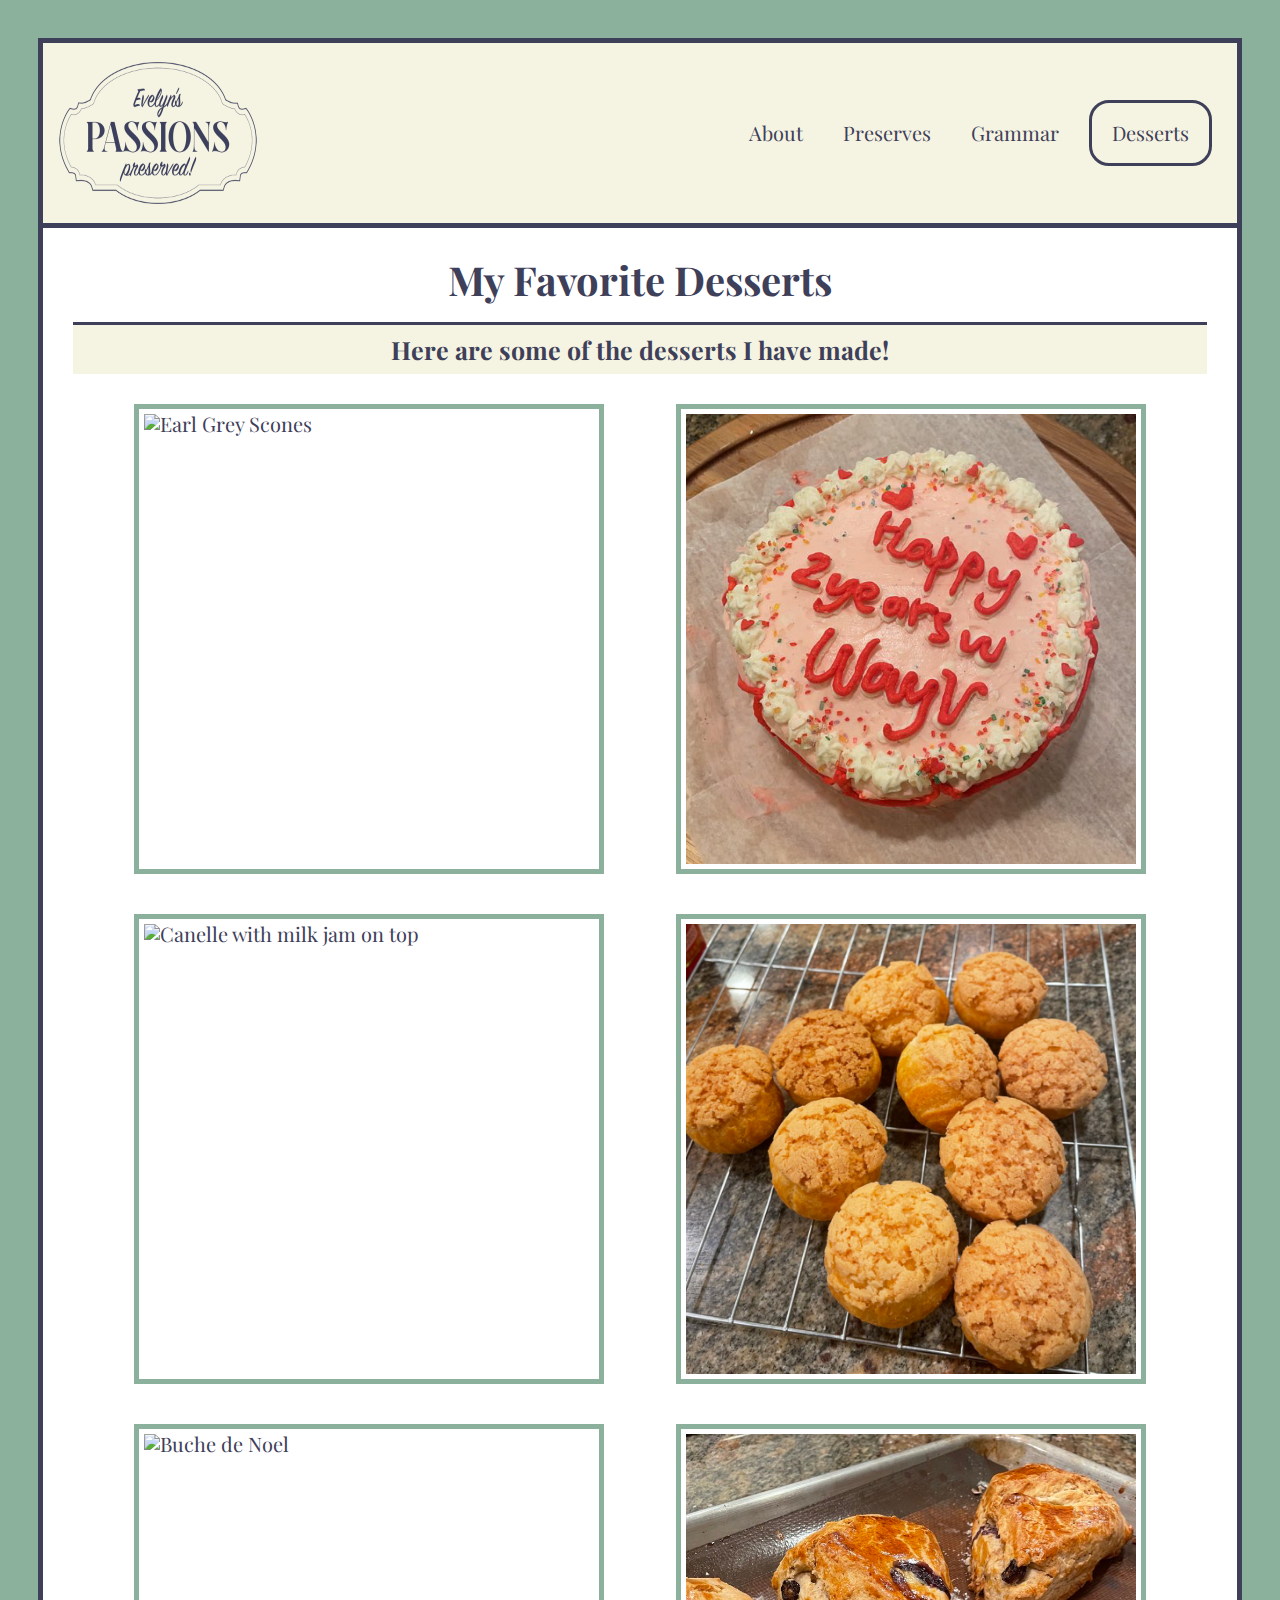
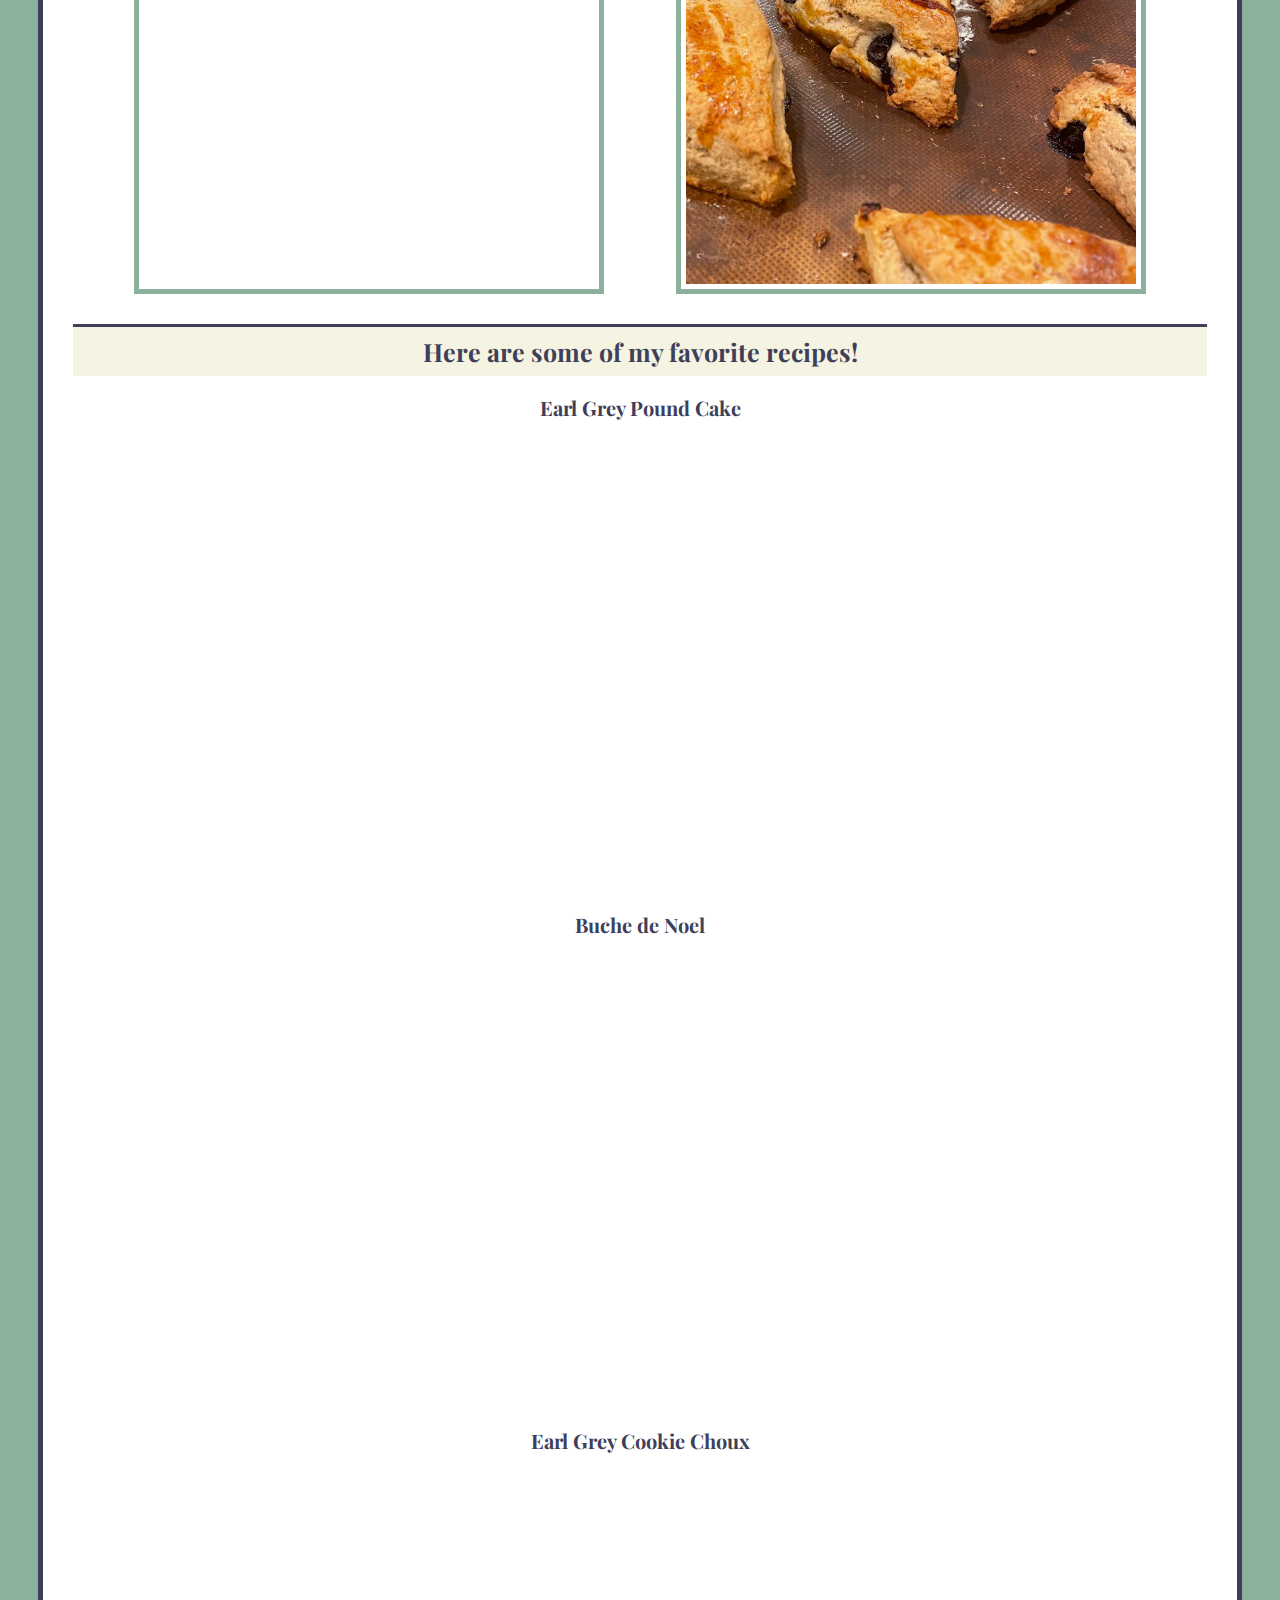
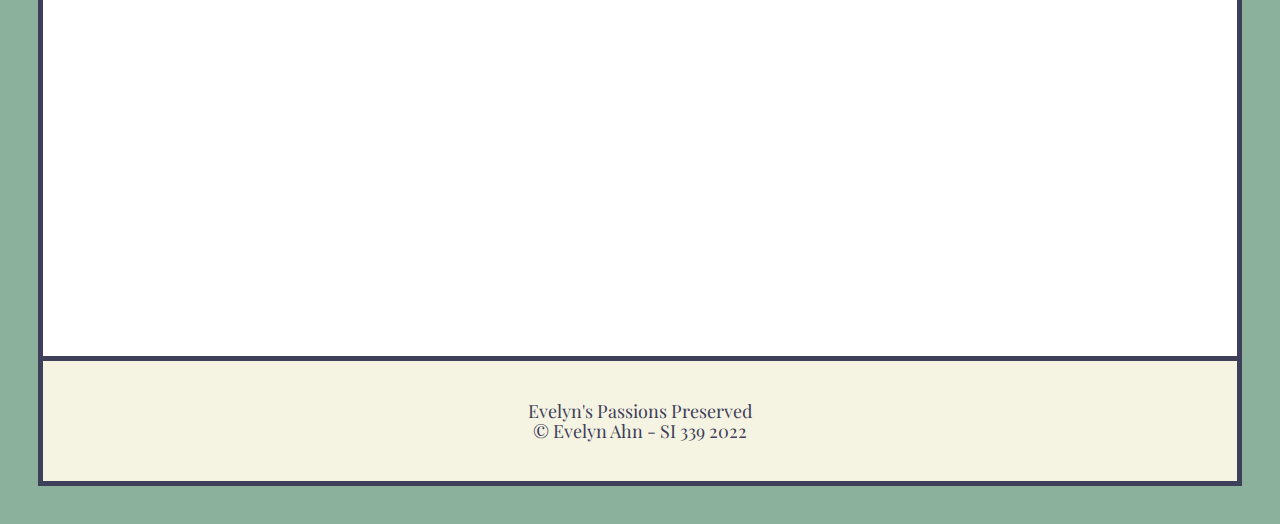
==== desserts.html @ 00dd128f "Add files via upload" ====
<!DOCTYPE html>
<html lang="en">
    <head>
        <meta charset="UTF-8">
        <meta http-equiv="X-UA-Compatible" content="IE=edge">
        <meta name="viewport" content="width=device-width, initial-scale=1.0">
        <title>Fruit Preservation Techniques</title>
        <link rel="icon" type="image/x-icon" href="images/icon.ico">
        <link rel="stylesheet" type="text/css" href="css/html5reset.css">
        <link rel="stylesheet" type="text/css" href="css/style.css">
    </head>
    <body>
        <a class="skip" href = "index.html">Skip to Main Content</a></div>
        <header>
            <img src="images/logo.png" alt="Evelyn's Passions Preserved Logo" id="logo">
            <nav>
                <ul>
                    <li><a href="index.html">About</a></li>
                    <li><a href="methods.html">Preserves</a></li>
                    <li><a href="grammar.html">Grammar</a></li>
                    <li class="active"><a href="desserts.html">Desserts</a></li>
                </ul>
            </nav>
        </header>
        <main>
            <h1>My Favorite Desserts</h1>
            <h2>Here are some of the desserts I have made!</h2>
            <div class="dessert-image" id="desserts">
                <img src="images/scone.png" alt="Earl Grey Scones">
                <img src="images/cake.png" alt="Pink cake with white decorations">
                <img src="images/canelles.png" alt="Canelle with milk jam on top">
                <img src="images/choux.png" alt="Earl Grey Cookie Choux">
                <img src="images/buchedenoel.png" alt="Buche de Noel">
                <img src="images/blueberryscone.png" alt="Blueberry Scones">
            </div>
            <h2>Here are some of my favorite recipes!</h2>
            <h3>Earl Grey Pound Cake</h3>
            <iframe src="https://www.youtube.com/embed/Ux8lz1vJN6s" title="YouTube video player" frameborder="0" allow="accelerometer; autoplay; clipboard-write; encrypted-media; gyroscope; picture-in-picture" allowfullscreen></iframe>
            <h3>Buche de Noel</h3>
            <iframe src="https://www.youtube.com/embed/ln437WSN3Ro" title="YouTube video player" frameborder="0" allow="accelerometer; autoplay; clipboard-write; encrypted-media; gyroscope; picture-in-picture" allowfullscreen></iframe>
            <h3>Earl Grey Cookie Choux</h3>
            <iframe src="https://www.youtube.com/embed/vNolSSomMWo" title="YouTube video player" frameborder="0" allow="accelerometer; autoplay; clipboard-write; encrypted-media; gyroscope; picture-in-picture" allowfullscreen></iframe>
        </main>
        <footer>
            <p>Evelyn's Passions Preserved<br>
            &copy; Evelyn Ahn - SI 339 2022</p>
        </footer>
    </body>
</html>
---- css/style.css ----
/* Imported Playfair Display, the main font for my portfolio */
@import url('https://fonts.googleapis.com/css?family=Playfair+Display&display=swap');

/* Animating logo */
#logo img {
    height: 60px;
    width: auto;
}
#logo {
    height: 150px;
    -webkit-transition: all 0.2s ease-out;
    transition: all 0.2s ease-out;
}
#logo {
    animation: fadingin;
    animation-duration: 3s; 
}  
@keyframes fadingin {
    from { opacity: 0;}
    to { opacity: 1;}
} 

/* mobile view */
body {
    color: #3e4059;
    background-color: #8bb19c;
    margin: 3%;
    font-family: 'Playfair Display', Helvetica, sans-serif;
}

header {
    background-color: #f5f3e1;
    border: 5px solid #3e4059;
    display: flex;
    padding: 15px;
    flex-direction: column;
    align-items: center;
}

nav li {
    padding: 20px;
    font-size: 20px;
    text-align: center;
    margin: auto;
    display: flex;
    flex-direction: column;
    align-items: center;
}

li:hover {
    background-color: #eecf97;
    box-shadow: 8px 8px 2px 1px #d38066;
    border-radius: 20px;
    padding: 15px;
    margin: 10px;
    transform: translateY(-4px);
}

li.active {
    border: solid #3e4059;
    border-radius: 20px;
    margin: 10px;
}

a {
    text-decoration: none;
}

li a {
    color: #3e4059;
}

div a, div p {
    margin: 20px;
}

ol {
    margin: 20px 60px;
}

ol li {
    background-color: #eecf97;
    box-shadow: 8px 8px 2px 1px #d38066;
    border-radius: 20px;
    padding: 15px;
    margin: 10px;
}

/* Styling buttons for going to different pages */
div a, #JamMaking {
    display: block;
    color: #3e4059;
    background-color: #f5f3e1;
    padding: 5px;
    border-radius: 30px;
    text-align: center;
}

main {
    background-color: #FFFFFF;
    padding: 20px;
    border: 5px solid #3e4059;
    border-top: 0;
    font-size: 20px;
}

h1 {
    text-align: center;
    font-weight: 700;
    font-size: 40px;
    padding: 12px;
    margin-bottom: 10px;
}

h2 {
    text-align: center;
    font-weight: 700;
    font-size: 25px;
    padding: 12px;
    border-top: solid 3px #3e4059;
    margin: 10px;
}

h3 {
    text-align: center;
    padding: 12px;
}

iframe{
    margin-left: auto;
    margin-right: auto;
    display: block;
    border-radius: 5px;
  }

p {
    font-size: 18px;
    margin: 10px;
    text-align: center;
    line-height: 20px;
}

main img{
    width: 250px;
    display: block;
    margin: 20px auto 20px auto;
    border: 3px solid #fdc67d;
    padding: 5px;
}

main img:hover{
    border: dotted 10px #8bb19c;
    box-shadow: 8px 8px 2px 1px #d38066;
    padding: 15px;
}

/* Skip to main content is hidden until tabbed */
a.skip {
    background: #FFFFFF;
    left: 0;
    padding: 6px;
    position: absolute;
    top: -40px;
    -webkit-transition: top 1s ease-out;
    transition: top 1s ease-out;
    z-index: 1;
}
a.skip:focus{
    top:20px;
    color: #3e4059;
}

/* Styling footer */
footer {
    background-color: #f5f3e1;
    border: 5px solid #3e4059;
    border-top: 0px;
    padding: 30px;
}
footer p{
    text-align: center;
}

/* tablet view */
@media screen and (min-width: 800px){
    header {
        flex-direction: row;
        justify-content: space-between; 
    }

    #logo {
        width: 200px;
    }

    ul{
        display: flex;
        flex-direction: row;
    }
    
    nav li {
        width: 20%;
    }

    body > header {
        position: sticky;
        top: 0;
    }

    iframe {
        width: 560px;
        height: 315px;
    }

    h2 {
        background-color: #c8cae3;
    }

    .slide-image {
        width: 400px;
    }

    main img {
        width: 350px;
        border: 5px dashed #8bb19c;
    }

    /* Set up column grid for containers */
    .about-image, .dessert-image{
        display: grid;
        grid-template-columns: auto auto;
        grid-template-rows: auto;
        align-content: center;
        justify-items: center;
        margin: auto; 
        justify-content: space-evenly;
    }
}

@media screen and (min-width: 1100px){
    iframe {
        width: 840px;
        height: 472.5px;
    }

    h2 {
        background-color: #f5f3e1;
    }

    .slide-image {
        width: 700px;
    }

    main img {
        width: 450px;
        border: 5px solid #8bb19c;
    }
}

/* turns off logo animation when enabled */
@media (prefers-reduced-motion: reduce){
    #logo {
        animation: none;
    }
}
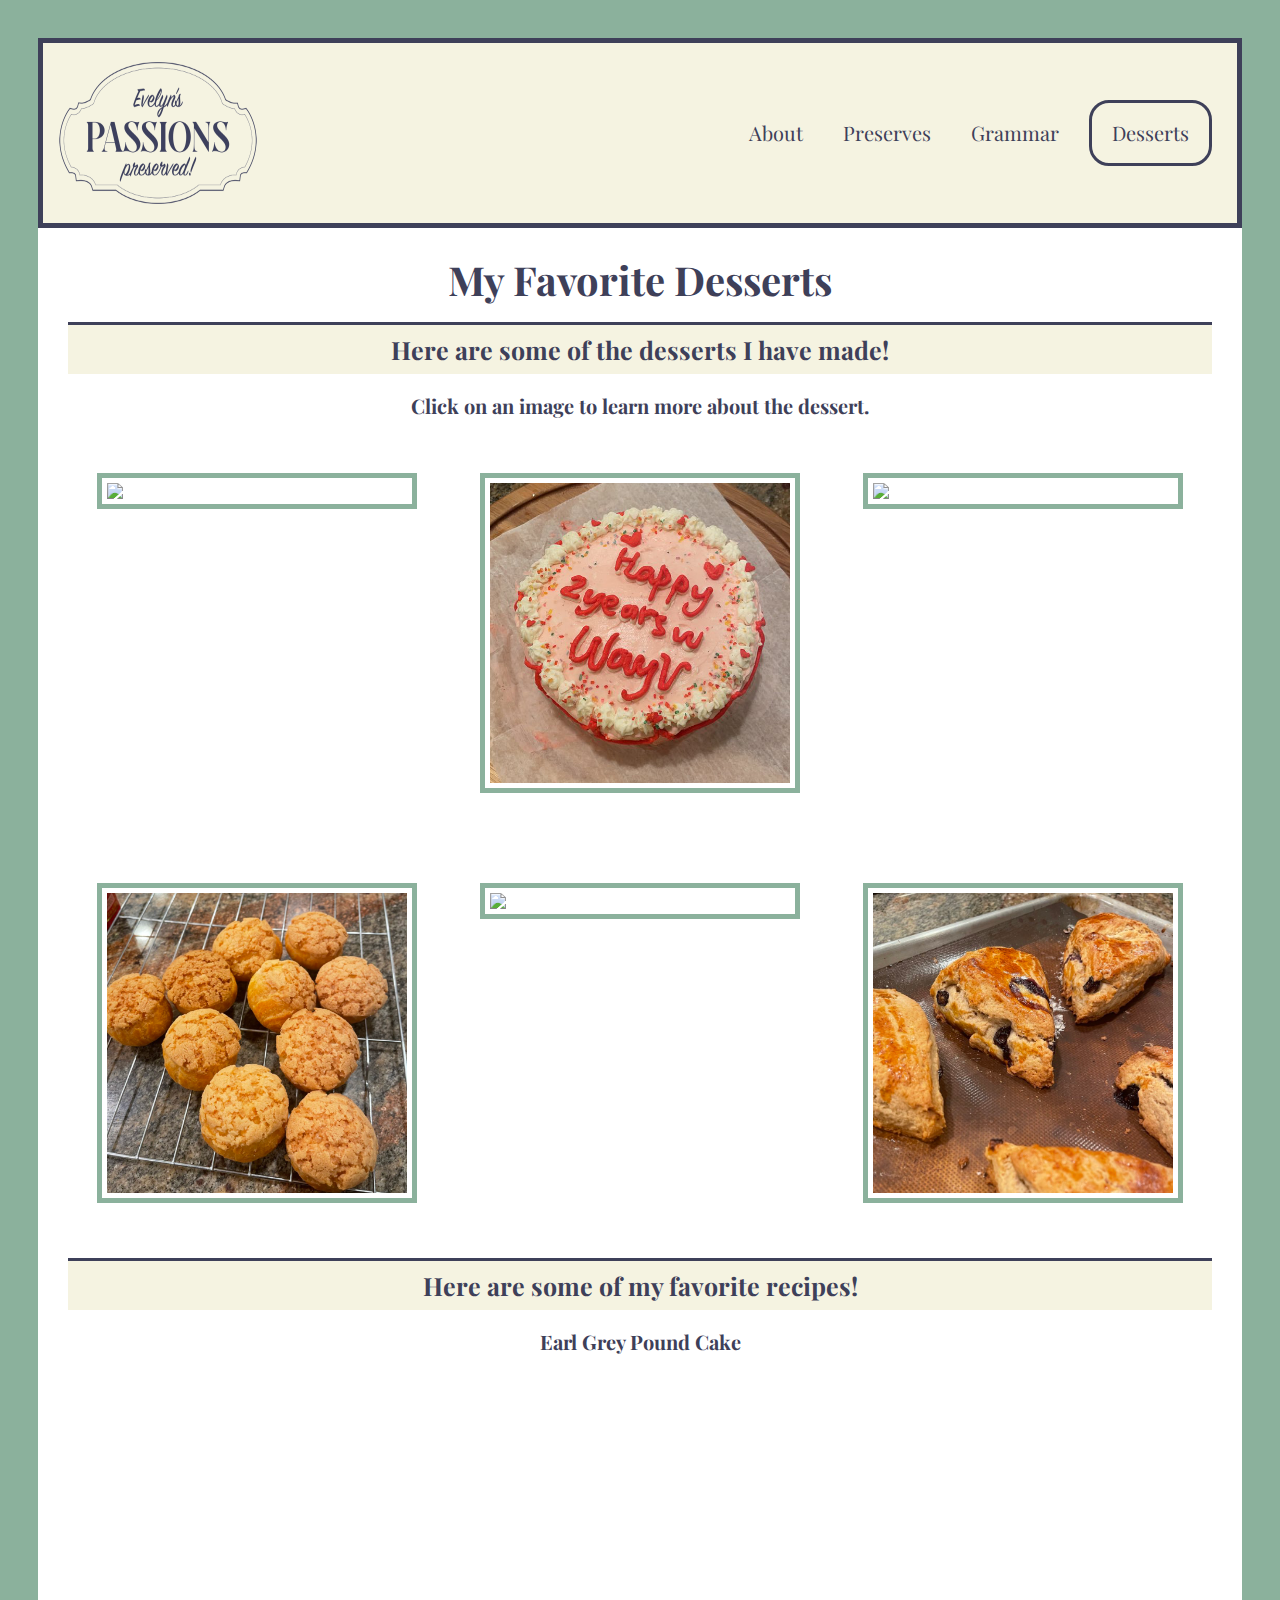
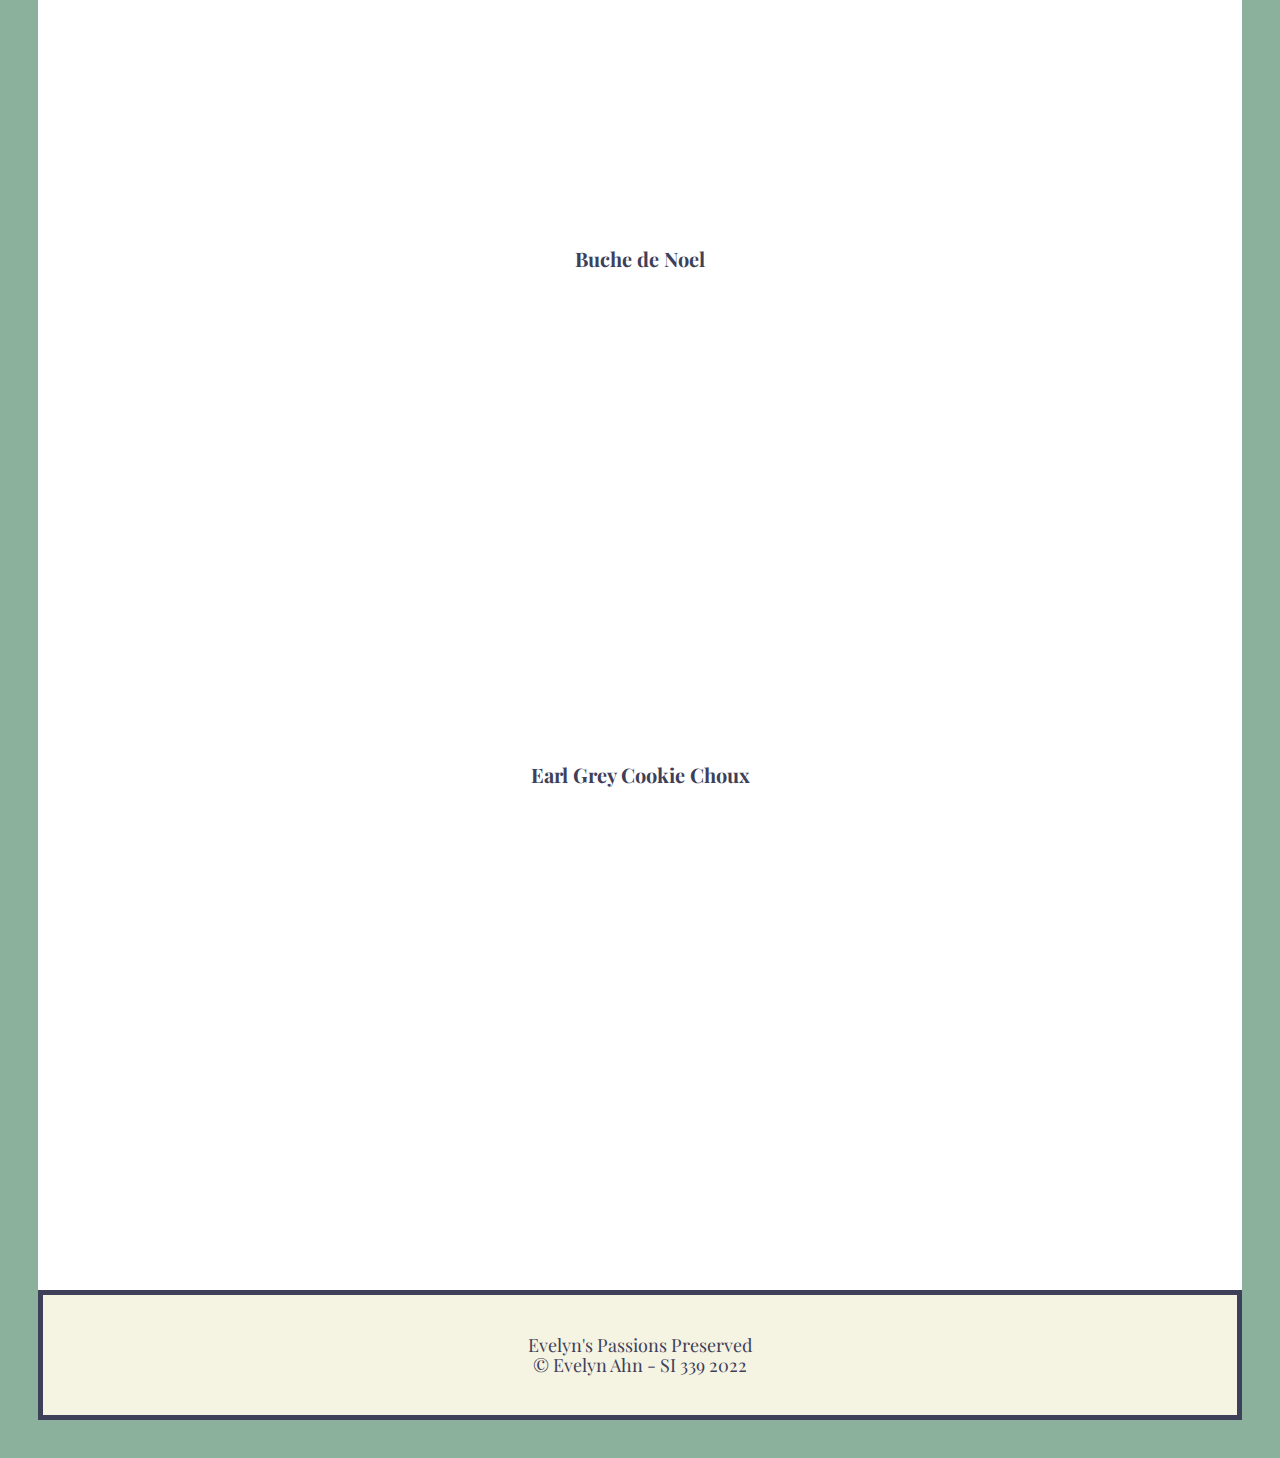
==== commit 7311659a: "Add files via upload" ====
--- a/desserts.html
+++ b/desserts.html
@@ -25,21 +25,79 @@
         <main>
             <h1>My Favorite Desserts</h1>
             <h2>Here are some of the desserts I have made!</h2>
+            <h3>Click on an image to learn more about the dessert.</h3>
             <div class="dessert-image" id="desserts">
-                <img src="images/scone.png" alt="Earl Grey Scones">
-                <img src="images/cake.png" alt="Pink cake with white decorations">
-                <img src="images/canelles.png" alt="Canelle with milk jam on top">
-                <img src="images/choux.png" alt="Earl Grey Cookie Choux">
-                <img src="images/buchedenoel.png" alt="Buche de Noel">
-                <img src="images/blueberryscone.png" alt="Blueberry Scones">
+                <a class="button" href="#popup1"><img src="images/scone.png"></a>
+                <div id="popup1" class="overlay">
+                    <div class="popup">
+                        <h2>Earl Grey Scones</h2>
+                        <a class="close" href="#">&times;</a>
+                        <div class="content">
+                            Best when cooked for a short time at a higher temperature!
+                        </div>
+                    </div>
+                </div>
+                <a class="button" href="#popup2"><img src="images/cake.png"></a>
+                <div id="popup2" class="overlay">
+                    <div class="popup">
+                        <h2>Pink Cake</h2>
+                        <a class="close" href="#">&times;</a>
+                        <div class="content">
+                            Made for one of my favorite artist's 2nd debut anniversary!
+                        </div>
+                    </div>
+                </div>
+                <a class="button" href="#popup3"><img src="images/canelles.png"></a>
+                <div id="popup3" class="overlay">
+                    <div class="popup">
+                        <h2>Canelles</h2>
+                        <a class="close" href="#">&times;</a>
+                        <div class="content">
+                            This niche french dessert has a crispy outside and soft custard inside!
+                        </div>
+                    </div>
+                </div>
+                <a class="button" href="#popup4"><img src="images/choux.png"></a>
+                <div id="popup4" class="overlay">
+                    <div class="popup">
+                        <h2>Cookie Choux</h2>
+                        <a class="close" href="#">&times;</a>
+                        <div class="content">
+                            This cookie choux has a crunch top and earl grey custard inside!
+                        </div>
+                    </div>
+                </div>
+                <a class="button" href="#popup5"><img src="images/buchedenoel.png"></a>
+                <div id="popup5" class="overlay">
+                    <div class="popup">
+                        <h2>Buche de Noel</h2>
+                        <a class="close" href="#">&times;</a>
+                        <div class="content">
+                            My favorite classic Christmas dessert! Make sure to roll it when it is still warm to avoid cracks.
+                        </div>
+                    </div>
+                </div>
+                <a class="button" href="#popup6"><img src="images/blueberryscone.png"></a>
+                <div id="popup6" class="overlay">
+                    <div class="popup">
+                        <h2>Blueberry Scones</h2>
+                        <a class="close" href="#">&times;</a>
+                        <div class="content">
+                            Pair with clotted cream and tea for the best flavor!
+                        </div>
+                    </div>
+                </div>
             </div>
+            
             <h2>Here are some of my favorite recipes!</h2>
-            <h3>Earl Grey Pound Cake</h3>
-            <iframe src="https://www.youtube.com/embed/Ux8lz1vJN6s" title="YouTube video player" frameborder="0" allow="accelerometer; autoplay; clipboard-write; encrypted-media; gyroscope; picture-in-picture" allowfullscreen></iframe>
-            <h3>Buche de Noel</h3>
-            <iframe src="https://www.youtube.com/embed/ln437WSN3Ro" title="YouTube video player" frameborder="0" allow="accelerometer; autoplay; clipboard-write; encrypted-media; gyroscope; picture-in-picture" allowfullscreen></iframe>
-            <h3>Earl Grey Cookie Choux</h3>
-            <iframe src="https://www.youtube.com/embed/vNolSSomMWo" title="YouTube video player" frameborder="0" allow="accelerometer; autoplay; clipboard-write; encrypted-media; gyroscope; picture-in-picture" allowfullscreen></iframe>
+            <div class="videos">
+                <h3>Earl Grey Pound Cake</h3>
+                <iframe src="https://www.youtube.com/embed/Ux8lz1vJN6s" title="YouTube video player" frameborder="0" allow="accelerometer; autoplay; clipboard-write; encrypted-media; gyroscope; picture-in-picture" allowfullscreen></iframe>
+                <h3>Buche de Noel</h3>
+                <iframe src="https://www.youtube.com/embed/ln437WSN3Ro" title="YouTube video player" frameborder="0" allow="accelerometer; autoplay; clipboard-write; encrypted-media; gyroscope; picture-in-picture" allowfullscreen></iframe>
+                <h3>Earl Grey Cookie Choux</h3>
+                <iframe src="https://www.youtube.com/embed/vNolSSomMWo" title="YouTube video player" frameborder="0" allow="accelerometer; autoplay; clipboard-write; encrypted-media; gyroscope; picture-in-picture" allowfullscreen></iframe>
+            </div>
         </main>
         <footer>
             <p>Evelyn's Passions Preserved<br>
--- a/css/style.css
+++ b/css/style.css
@@ -96,12 +96,14 @@
     text-align: center;
 }
 
+.button {
+    background-color: transparent;
+}
+
 main {
     background-color: #FFFFFF;
+    font-size: 20px;
     padding: 20px;
-    border: 5px solid #3e4059;
-    border-top: 0;
-    font-size: 20px;
 }
 
 h1 {
@@ -152,6 +154,45 @@
     border: dotted 10px #8bb19c;
     box-shadow: 8px 8px 2px 1px #d38066;
     padding: 15px;
+}
+
+/* Creating pop-ups */
+.overlay {
+    position: fixed;
+    top: 0;
+    bottom: 0;
+    left: 0;
+    right: 0;
+    background: rgba(0, 0, 0, 0.7);
+    transition: opacity 500ms;
+    visibility: hidden;
+    opacity: 0;
+}
+.overlay:target {
+    visibility: visible;
+    opacity: 1;
+}
+.popup .close {
+    position: absolute;
+    top: 20px;
+    right: 10px;
+    transition: all 200ms;
+    font-size: 30px;
+    font-weight: bold;
+    text-decoration: none;
+    color: #3e4059;
+}
+.popup .close:hover {
+    color: #d38066;
+    border: 1px solid #d38066;
+}
+.popup {
+    margin: 70px auto;
+    padding: 20px;
+    background: #f5f3e1;
+    border-radius: 5px;
+    width: 30%;
+    position: relative;
 }
 
 /* Skip to main content is hidden until tabbed */
@@ -174,7 +215,6 @@
 footer {
     background-color: #f5f3e1;
     border: 5px solid #3e4059;
-    border-top: 0px;
     padding: 30px;
 }
 footer p{
@@ -215,17 +255,12 @@
         background-color: #c8cae3;
     }
 
-    .slide-image {
-        width: 400px;
-    }
-
     main img {
-        width: 350px;
-        border: 5px dashed #8bb19c;
+        border: 5px dashed #d38066;
     }
 
     /* Set up column grid for containers */
-    .about-image, .dessert-image{
+    .about-image, .dessert-image, .preserve-image{
         display: grid;
         grid-template-columns: auto auto;
         grid-template-rows: auto;
@@ -246,13 +281,19 @@
         background-color: #f5f3e1;
     }
 
-    .slide-image {
-        width: 700px;
-    }
-
     main img {
-        width: 450px;
+        width: 300px;
         border: 5px solid #8bb19c;
+    }
+
+    .dessert-image, .preserve-image{
+        display: grid;
+        grid-template-columns: auto auto auto;
+        grid-template-rows: auto;
+        align-content: center;
+        justify-items: center;
+        margin: auto; 
+        justify-content: space-evenly;
     }
 }
 
